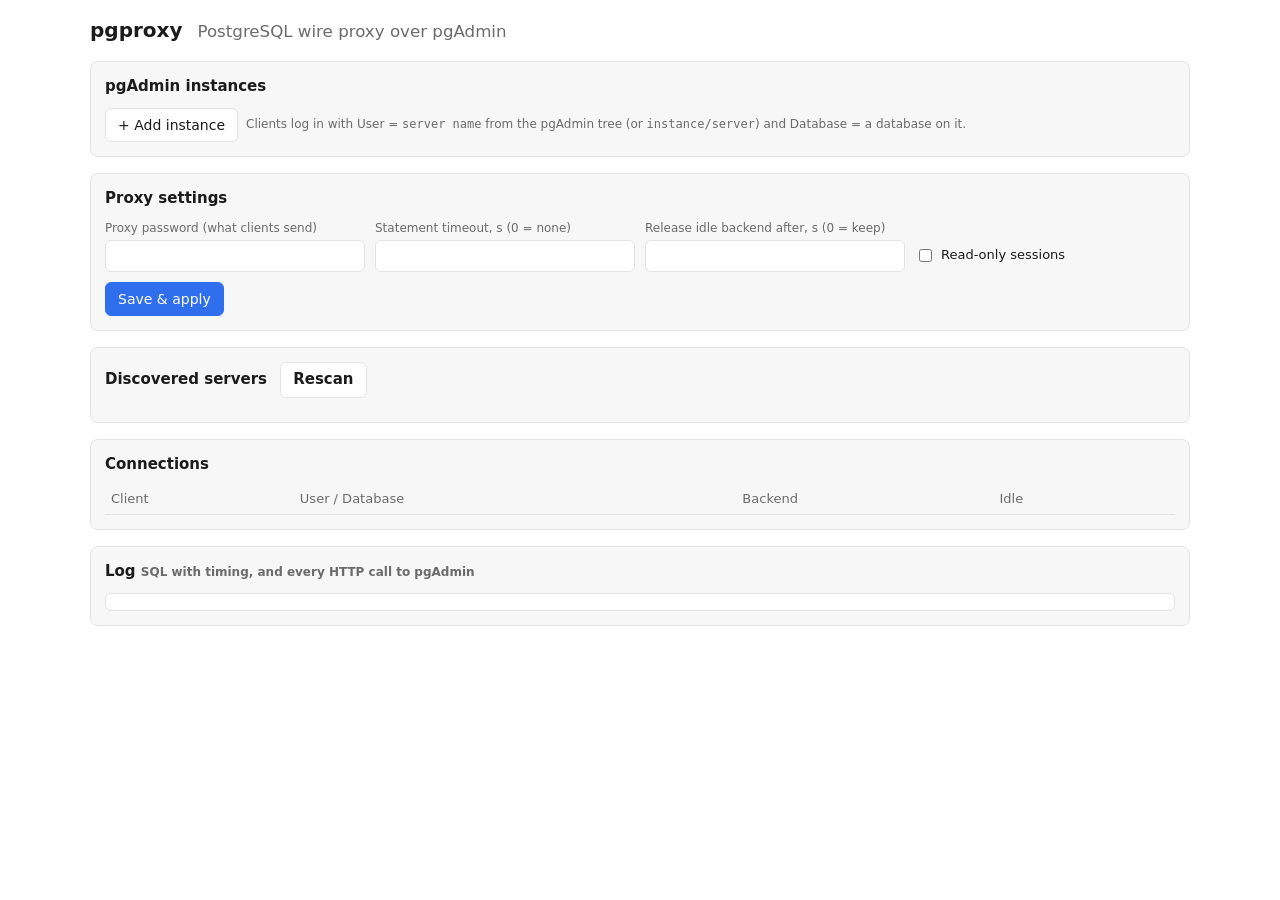
==== pgadmin_bridge/web/static/index.html @ b7cd014d "Restructure into the pgadmin_bridge package Split the flat modules by responsibility so no file does" ====
<!doctype html>
<html lang="en">
<head>
<meta charset="utf-8">
<meta name="viewport" content="width=device-width, initial-scale=1">
<title>pgadmin-bridge</title>
<style>
  :root { --bg: #fff; --fg: #1b1b1b; --muted: #6b6b6b; --line: #e3e3e3; --card: #f7f7f7; --accent: #2f6fed; --bad: #c62828; --ok: #2e7d32; }
  @media (prefers-color-scheme: dark) {
    :root { --bg: #151618; --fg: #e8e8e8; --muted: #9a9a9a; --line: #2c2d30; --card: #1d1e21; --accent: #6b9cff; --bad: #ef6b6b; --ok: #6fcf7a; }
  }
  * { box-sizing: border-box; }
  body { margin: 0; padding: 16px; background: var(--bg); color: var(--fg); font: 14px/1.45 system-ui, -apple-system, sans-serif; }
  main { max-width: 1100px; margin: 0 auto; display: grid; gap: 16px; }
  h1 { font-size: 20px; margin: 0; }
  h1 small { color: var(--muted); font-weight: normal; margin-left: 8px; }
  h2 { font-size: 15px; margin: 0 0 10px; }
  section { background: var(--card); border: 1px solid var(--line); border-radius: 8px; padding: 14px; }
  label { display: grid; gap: 3px; font-size: 12px; color: var(--muted); }
  input[type=text], input[type=password], input[type=number], input[type=url] { width: 100%; padding: 6px 8px; border: 1px solid var(--line); border-radius: 6px; background: var(--bg); color: var(--fg); font: inherit; }
  .row { display: grid; grid-template-columns: repeat(auto-fit, minmax(150px, 1fr)); gap: 10px; align-items: end; }
  .check { flex-direction: row; display: flex; align-items: center; gap: 6px; font-size: 13px; color: var(--fg); padding-bottom: 7px; }
  button { padding: 6px 12px; border: 1px solid var(--line); border-radius: 6px; background: var(--bg); color: var(--fg); font: inherit; cursor: pointer; }
  button.primary { background: var(--accent); border-color: var(--accent); color: #fff; }
  button.danger { color: var(--bad); }
  .inst { border: 1px solid var(--line); border-radius: 6px; padding: 10px; margin-bottom: 10px; background: var(--bg); }
  .inst .row { margin-bottom: 8px; }
  .actions { display: flex; gap: 8px; flex-wrap: wrap; align-items: center; }
  .msg { font-size: 13px; min-height: 1.4em; }
  .msg.bad { color: var(--bad); } .msg.ok { color: var(--ok); }
  table { width: 100%; border-collapse: collapse; font-size: 13px; }
  th, td { text-align: left; padding: 5px 6px; border-bottom: 1px solid var(--line); vertical-align: top; }
  th { color: var(--muted); font-weight: normal; }
  code, pre { font: 12px/1.4 ui-monospace, SFMono-Regular, Menlo, monospace; }
  pre { margin: 0; max-height: 360px; overflow: auto; white-space: pre-wrap; word-break: break-all; background: var(--bg); border: 1px solid var(--line); border-radius: 6px; padding: 8px; }
  .hint { color: var(--muted); font-size: 12px; }
  .pill { display: inline-block; padding: 1px 7px; border-radius: 10px; font-size: 12px; background: var(--line); }
  .pill.on { background: var(--ok); color: #fff; }
  .pill.tx { background: var(--accent); color: #fff; }
</style>
</head>
<body>
<main>
  <h1>pgproxy <small>PostgreSQL wire proxy over pgAdmin</small></h1>

  <section>
    <h2>pgAdmin instances</h2>
    <div id="instances"></div>
    <div class="actions">
      <button onclick="addInstance()">+ Add instance</button>
      <span class="hint">Clients log in with User = <code>server name</code> from the pgAdmin tree (or <code>instance/server</code>) and Database = a database on it.</span>
    </div>
  </section>

  <section>
    <h2>Proxy settings</h2>
    <div class="row">
      <label>Proxy password (what clients send)<input type="password" id="password" autocomplete="new-password"></label>
      <label>Statement timeout, s (0 = none)<input type="number" id="timeout" min="0"></label>
      <label>Release idle backend after, s (0 = keep)<input type="number" id="idle" min="0"></label>
      <label class="check"><input type="checkbox" id="read_only"> Read-only sessions</label>
    </div>
    <div class="actions" style="margin-top:10px">
      <button class="primary" onclick="save()">Save &amp; apply</button>
      <span id="msg" class="msg"></span>
    </div>
  </section>

  <section>
    <h2>Discovered servers <button onclick="rescan()" style="margin-left:8px">Rescan</button></h2>
    <div id="servers" class="hint"></div>
  </section>

  <section>
    <h2>Connections</h2>
    <table><thead><tr><th>Client</th><th>User / Database</th><th>Backend</th><th>Idle</th><th></th></tr></thead><tbody id="conns"></tbody></table>
  </section>

  <section>
    <h2>Log <span class="hint">SQL with timing, and every HTTP call to pgAdmin</span></h2>
    <pre id="log"></pre>
  </section>
</main>

<script>
let state = null;

async function api(path, body) {
  const r = await fetch(path, body ? {method: "POST", headers: {"Content-Type": "application/json"}, body: JSON.stringify(body)} : {});
  const data = await r.json();
  if (data.error) throw new Error(data.error);
  return data;
}

function h(s) { return String(s ?? "").replace(/[&<>"]/g, c => ({"&": "&amp;", "<": "&lt;", ">": "&gt;", '"': "&quot;"}[c])); }

function renderInstances(list) {
  document.getElementById("instances").innerHTML = list.map((i, n) => `
    <div class="inst" data-n="${n}">
      <div class="row">
        <label>Name<input type="text" name="name" value="${h(i.name)}" placeholder="prod"></label>
        <label>pgAdmin URL<input type="url" name="url" value="${h(i.url)}" placeholder="https://pgadmin.example.com"></label>
        <label>Email<input type="text" name="email" value="${h(i.email)}" autocomplete="off"></label>
        <label>Password<input type="password" name="password" value="${h(i.password)}" autocomplete="new-password"></label>
        <label class="check"><input type="checkbox" name="verify_tls" ${i.verify_tls ? "checked" : ""}> Verify TLS</label>
      </div>
      <div class="actions">
        <button onclick="testInstance(${n})">Test login</button>
        <button class="danger" onclick="removeInstance(${n})">Remove</button>
        <span class="msg" id="imsg${n}"></span>
      </div>
    </div>`).join("") || '<p class="hint">No instances yet. Add the pgAdmin you use and the account you log in with.</p>';
}

function readInstances() {
  return [...document.querySelectorAll(".inst")].map(el => ({
    name: el.querySelector("[name=name]").value.trim(),
    url: el.querySelector("[name=url]").value.trim(),
    email: el.querySelector("[name=email]").value.trim(),
    password: el.querySelector("[name=password]").value,
    verify_tls: el.querySelector("[name=verify_tls]").checked,
  }));
}

function readConfig() {
  return {
    instances: readInstances(),
    password: document.getElementById("password").value,
    timeout: +document.getElementById("timeout").value || 0,
    idle: +document.getElementById("idle").value || 0,
    read_only: document.getElementById("read_only").checked,
  };
}

function addInstance() { renderInstances([...readInstances(), {name: "", url: "", email: "", password: "", verify_tls: true}]); }
function removeInstance(n) { renderInstances(readInstances().filter((_, i) => i !== n)); }

async function testInstance(n) {
  const el = document.getElementById("imsg" + n);
  say(el, "testing…");
  try {
    const r = await api("/api/test", readInstances()[n]);
    say(el, "ok, servers: " + (r.servers.join(", ") || "(none in the tree)"), "ok");
  } catch (e) { say(el, e.message, "bad"); }
}

async function save() {
  const el = document.getElementById("msg");
  say(el, "saving…");
  try {
    apply(await api("/api/config", readConfig()));
    say(el, "saved and applied", "ok");
  } catch (e) { say(el, e.message, "bad"); }
}

async function rescan() { try { apply(await api("/api/rescan", {})); } catch (e) { say(document.getElementById("msg"), e.message, "bad"); } }

async function kill(key) { try { apply(await api("/api/kill", {key})); } catch (e) { say(document.getElementById("msg"), e.message, "bad"); } }

function say(el, text, cls) { el.textContent = text; el.className = "msg " + (cls || ""); }

function apply(s, full = true) {
  state = s;
  if (full) {
    renderInstances(s.config.instances);
    document.getElementById("password").value = s.config.password;
    document.getElementById("timeout").value = s.config.timeout;
    document.getElementById("idle").value = s.config.idle;
    document.getElementById("read_only").checked = s.config.read_only;
  }
  document.getElementById("servers").innerHTML = s.servers.length
    ? s.servers.map(x => `<code>${h(x.instance + "/" + x.server)}</code>`).join(" · ")
    : "nothing discovered yet: add an instance, save, then rescan";
  document.getElementById("conns").innerHTML = s.connections.map(c => `
    <tr><td>${h(c.client)}</td><td><code>${h(c.target)}</code></td>
      <td>${c.backend ? `<span class="pill on">open</span>` : `<span class="pill">released</span>`} ${c.in_tx ? `<span class="pill tx">in transaction</span>` : ""}</td>
      <td>${c.idle_s}s</td><td><button class="danger" onclick="kill('${h(c.key)}')">Disconnect</button></td></tr>`).join("")
    || `<tr><td colspan="5" class="hint">no clients connected</td></tr>`;
}

async function refresh() {
  try {
    apply(await api("/api/state"), false);
    const pre = document.getElementById("log"), stick = pre.scrollHeight - pre.scrollTop - pre.clientHeight < 40;
    pre.textContent = (await api("/api/log")).lines.join("\n");
    if (stick) pre.scrollTop = pre.scrollHeight;
  } catch (e) { /* proxy restarting */ }
}

api("/api/state").then(s => { apply(s); refresh(); setInterval(refresh, 3000); });
</script>
</body>
</html>
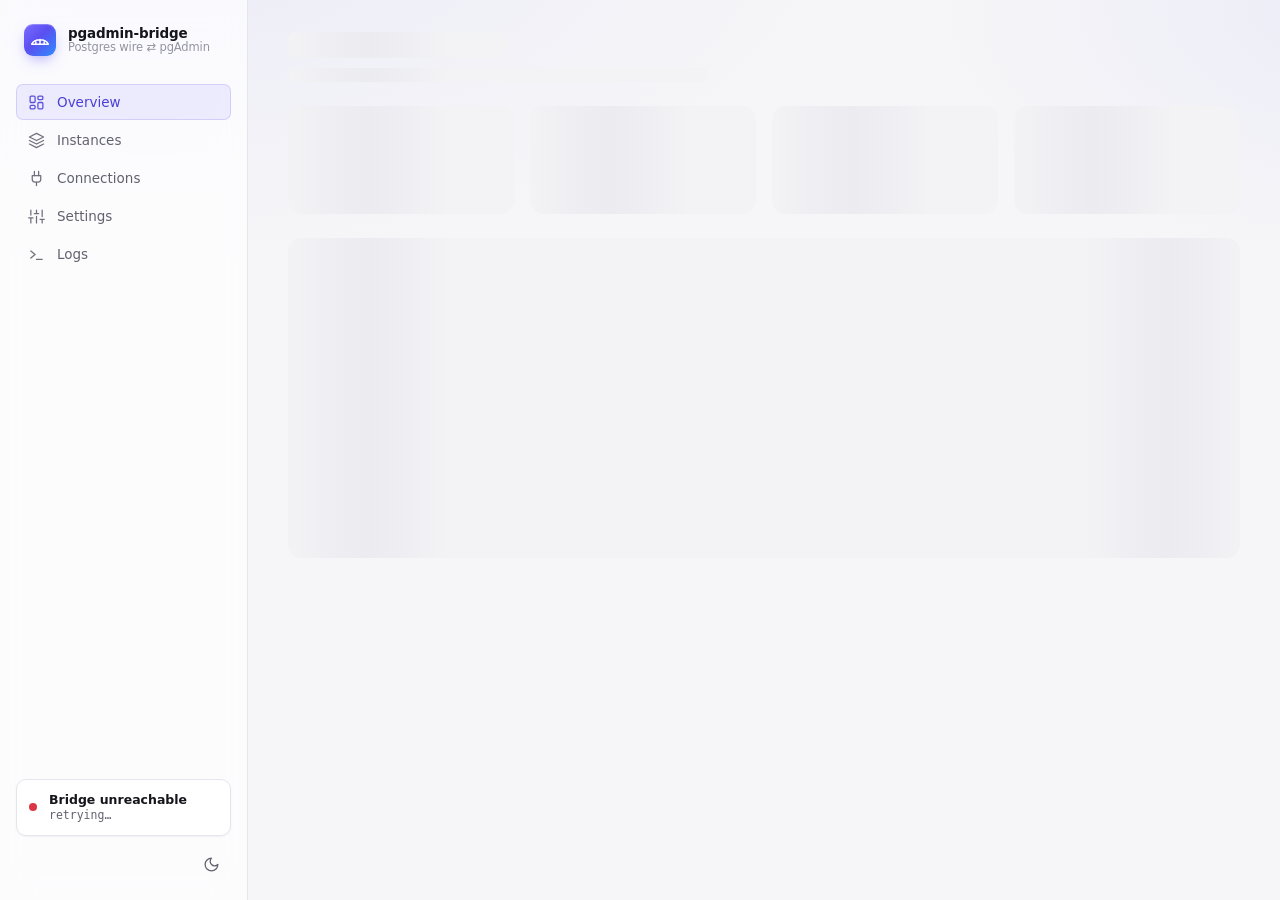
==== commit a0b5b173: "Redesign the web UI Replace the single-page form with an app shell: sidebar navigation with live cou" ====
--- a/pgadmin_bridge/web/static/index.html
+++ b/pgadmin_bridge/web/static/index.html
@@ -3,191 +3,40 @@
 <head>
 <meta charset="utf-8">
 <meta name="viewport" content="width=device-width, initial-scale=1">
+<meta name="color-scheme" content="light dark">
 <title>pgadmin-bridge</title>
-<style>
-  :root { --bg: #fff; --fg: #1b1b1b; --muted: #6b6b6b; --line: #e3e3e3; --card: #f7f7f7; --accent: #2f6fed; --bad: #c62828; --ok: #2e7d32; }
-  @media (prefers-color-scheme: dark) {
-    :root { --bg: #151618; --fg: #e8e8e8; --muted: #9a9a9a; --line: #2c2d30; --card: #1d1e21; --accent: #6b9cff; --bad: #ef6b6b; --ok: #6fcf7a; }
-  }
-  * { box-sizing: border-box; }
-  body { margin: 0; padding: 16px; background: var(--bg); color: var(--fg); font: 14px/1.45 system-ui, -apple-system, sans-serif; }
-  main { max-width: 1100px; margin: 0 auto; display: grid; gap: 16px; }
-  h1 { font-size: 20px; margin: 0; }
-  h1 small { color: var(--muted); font-weight: normal; margin-left: 8px; }
-  h2 { font-size: 15px; margin: 0 0 10px; }
-  section { background: var(--card); border: 1px solid var(--line); border-radius: 8px; padding: 14px; }
-  label { display: grid; gap: 3px; font-size: 12px; color: var(--muted); }
-  input[type=text], input[type=password], input[type=number], input[type=url] { width: 100%; padding: 6px 8px; border: 1px solid var(--line); border-radius: 6px; background: var(--bg); color: var(--fg); font: inherit; }
-  .row { display: grid; grid-template-columns: repeat(auto-fit, minmax(150px, 1fr)); gap: 10px; align-items: end; }
-  .check { flex-direction: row; display: flex; align-items: center; gap: 6px; font-size: 13px; color: var(--fg); padding-bottom: 7px; }
-  button { padding: 6px 12px; border: 1px solid var(--line); border-radius: 6px; background: var(--bg); color: var(--fg); font: inherit; cursor: pointer; }
-  button.primary { background: var(--accent); border-color: var(--accent); color: #fff; }
-  button.danger { color: var(--bad); }
-  .inst { border: 1px solid var(--line); border-radius: 6px; padding: 10px; margin-bottom: 10px; background: var(--bg); }
-  .inst .row { margin-bottom: 8px; }
-  .actions { display: flex; gap: 8px; flex-wrap: wrap; align-items: center; }
-  .msg { font-size: 13px; min-height: 1.4em; }
-  .msg.bad { color: var(--bad); } .msg.ok { color: var(--ok); }
-  table { width: 100%; border-collapse: collapse; font-size: 13px; }
-  th, td { text-align: left; padding: 5px 6px; border-bottom: 1px solid var(--line); vertical-align: top; }
-  th { color: var(--muted); font-weight: normal; }
-  code, pre { font: 12px/1.4 ui-monospace, SFMono-Regular, Menlo, monospace; }
-  pre { margin: 0; max-height: 360px; overflow: auto; white-space: pre-wrap; word-break: break-all; background: var(--bg); border: 1px solid var(--line); border-radius: 6px; padding: 8px; }
-  .hint { color: var(--muted); font-size: 12px; }
-  .pill { display: inline-block; padding: 1px 7px; border-radius: 10px; font-size: 12px; background: var(--line); }
-  .pill.on { background: var(--ok); color: #fff; }
-  .pill.tx { background: var(--accent); color: #fff; }
-</style>
+<link rel="icon" href="favicon.svg" type="image/svg+xml">
+<link rel="stylesheet" href="css/tokens.css">
+<link rel="stylesheet" href="css/base.css">
+<link rel="stylesheet" href="css/components/controls.css">
+<link rel="stylesheet" href="css/components/surfaces.css">
+<link rel="stylesheet" href="css/components/overlays.css">
+<link rel="stylesheet" href="css/views.css">
+<script>
+  try { const t = localStorage.getItem("theme"); if (t) document.documentElement.dataset.theme = t; } catch {}
+</script>
+<script type="module" src="js/main.js"></script>
 </head>
 <body>
-<main>
-  <h1>pgproxy <small>PostgreSQL wire proxy over pgAdmin</small></h1>
-
-  <section>
-    <h2>pgAdmin instances</h2>
-    <div id="instances"></div>
-    <div class="actions">
-      <button onclick="addInstance()">+ Add instance</button>
-      <span class="hint">Clients log in with User = <code>server name</code> from the pgAdmin tree (or <code>instance/server</code>) and Database = a database on it.</span>
+<div class="app">
+  <aside class="sidebar">
+    <a class="brand" href="#/overview" aria-label="pgadmin-bridge home">
+      <span class="brand-mark" id="brand-mark"></span>
+      <span class="brand-name">pgadmin-bridge<small>Postgres wire ⇄ pgAdmin</small></span>
+    </a>
+    <nav class="nav" id="nav" aria-label="Main"></nav>
+    <div class="sidebar-foot">
+      <div class="listener" id="listener"></div>
+      <div class="sidebar-row">
+        <span class="version" id="version"></span>
+        <button class="icon-btn" id="theme" type="button" aria-label="Toggle color theme"></button>
+      </div>
     </div>
-  </section>
-
-  <section>
-    <h2>Proxy settings</h2>
-    <div class="row">
-      <label>Proxy password (what clients send)<input type="password" id="password" autocomplete="new-password"></label>
-      <label>Statement timeout, s (0 = none)<input type="number" id="timeout" min="0"></label>
-      <label>Release idle backend after, s (0 = keep)<input type="number" id="idle" min="0"></label>
-      <label class="check"><input type="checkbox" id="read_only"> Read-only sessions</label>
-    </div>
-    <div class="actions" style="margin-top:10px">
-      <button class="primary" onclick="save()">Save &amp; apply</button>
-      <span id="msg" class="msg"></span>
-    </div>
-  </section>
-
-  <section>
-    <h2>Discovered servers <button onclick="rescan()" style="margin-left:8px">Rescan</button></h2>
-    <div id="servers" class="hint"></div>
-  </section>
-
-  <section>
-    <h2>Connections</h2>
-    <table><thead><tr><th>Client</th><th>User / Database</th><th>Backend</th><th>Idle</th><th></th></tr></thead><tbody id="conns"></tbody></table>
-  </section>
-
-  <section>
-    <h2>Log <span class="hint">SQL with timing, and every HTTP call to pgAdmin</span></h2>
-    <pre id="log"></pre>
-  </section>
-</main>
-
-<script>
-let state = null;
-
-async function api(path, body) {
-  const r = await fetch(path, body ? {method: "POST", headers: {"Content-Type": "application/json"}, body: JSON.stringify(body)} : {});
-  const data = await r.json();
-  if (data.error) throw new Error(data.error);
-  return data;
-}
-
-function h(s) { return String(s ?? "").replace(/[&<>"]/g, c => ({"&": "&amp;", "<": "&lt;", ">": "&gt;", '"': "&quot;"}[c])); }
-
-function renderInstances(list) {
-  document.getElementById("instances").innerHTML = list.map((i, n) => `
-    <div class="inst" data-n="${n}">
-      <div class="row">
-        <label>Name<input type="text" name="name" value="${h(i.name)}" placeholder="prod"></label>
-        <label>pgAdmin URL<input type="url" name="url" value="${h(i.url)}" placeholder="https://pgadmin.example.com"></label>
-        <label>Email<input type="text" name="email" value="${h(i.email)}" autocomplete="off"></label>
-        <label>Password<input type="password" name="password" value="${h(i.password)}" autocomplete="new-password"></label>
-        <label class="check"><input type="checkbox" name="verify_tls" ${i.verify_tls ? "checked" : ""}> Verify TLS</label>
-      </div>
-      <div class="actions">
-        <button onclick="testInstance(${n})">Test login</button>
-        <button class="danger" onclick="removeInstance(${n})">Remove</button>
-        <span class="msg" id="imsg${n}"></span>
-      </div>
-    </div>`).join("") || '<p class="hint">No instances yet. Add the pgAdmin you use and the account you log in with.</p>';
-}
-
-function readInstances() {
-  return [...document.querySelectorAll(".inst")].map(el => ({
-    name: el.querySelector("[name=name]").value.trim(),
-    url: el.querySelector("[name=url]").value.trim(),
-    email: el.querySelector("[name=email]").value.trim(),
-    password: el.querySelector("[name=password]").value,
-    verify_tls: el.querySelector("[name=verify_tls]").checked,
-  }));
-}
-
-function readConfig() {
-  return {
-    instances: readInstances(),
-    password: document.getElementById("password").value,
-    timeout: +document.getElementById("timeout").value || 0,
-    idle: +document.getElementById("idle").value || 0,
-    read_only: document.getElementById("read_only").checked,
-  };
-}
-
-function addInstance() { renderInstances([...readInstances(), {name: "", url: "", email: "", password: "", verify_tls: true}]); }
-function removeInstance(n) { renderInstances(readInstances().filter((_, i) => i !== n)); }
-
-async function testInstance(n) {
-  const el = document.getElementById("imsg" + n);
-  say(el, "testing…");
-  try {
-    const r = await api("/api/test", readInstances()[n]);
-    say(el, "ok, servers: " + (r.servers.join(", ") || "(none in the tree)"), "ok");
-  } catch (e) { say(el, e.message, "bad"); }
-}
-
-async function save() {
-  const el = document.getElementById("msg");
-  say(el, "saving…");
-  try {
-    apply(await api("/api/config", readConfig()));
-    say(el, "saved and applied", "ok");
-  } catch (e) { say(el, e.message, "bad"); }
-}
-
-async function rescan() { try { apply(await api("/api/rescan", {})); } catch (e) { say(document.getElementById("msg"), e.message, "bad"); } }
-
-async function kill(key) { try { apply(await api("/api/kill", {key})); } catch (e) { say(document.getElementById("msg"), e.message, "bad"); } }
-
-function say(el, text, cls) { el.textContent = text; el.className = "msg " + (cls || ""); }
-
-function apply(s, full = true) {
-  state = s;
-  if (full) {
-    renderInstances(s.config.instances);
-    document.getElementById("password").value = s.config.password;
-    document.getElementById("timeout").value = s.config.timeout;
-    document.getElementById("idle").value = s.config.idle;
-    document.getElementById("read_only").checked = s.config.read_only;
-  }
-  document.getElementById("servers").innerHTML = s.servers.length
-    ? s.servers.map(x => `<code>${h(x.instance + "/" + x.server)}</code>`).join(" · ")
-    : "nothing discovered yet: add an instance, save, then rescan";
-  document.getElementById("conns").innerHTML = s.connections.map(c => `
-    <tr><td>${h(c.client)}</td><td><code>${h(c.target)}</code></td>
-      <td>${c.backend ? `<span class="pill on">open</span>` : `<span class="pill">released</span>`} ${c.in_tx ? `<span class="pill tx">in transaction</span>` : ""}</td>
-      <td>${c.idle_s}s</td><td><button class="danger" onclick="kill('${h(c.key)}')">Disconnect</button></td></tr>`).join("")
-    || `<tr><td colspan="5" class="hint">no clients connected</td></tr>`;
-}
-
-async function refresh() {
-  try {
-    apply(await api("/api/state"), false);
-    const pre = document.getElementById("log"), stick = pre.scrollHeight - pre.scrollTop - pre.clientHeight < 40;
-    pre.textContent = (await api("/api/log")).lines.join("\n");
-    if (stick) pre.scrollTop = pre.scrollHeight;
-  } catch (e) { /* proxy restarting */ }
-}
-
-api("/api/state").then(s => { apply(s); refresh(); setInterval(refresh, 3000); });
-</script>
+  </aside>
+  <main class="main" id="main">
+    <div class="view" id="view"></div>
+  </main>
+</div>
+<div class="toasts" id="toasts" role="status" aria-live="polite"></div>
 </body>
 </html>
--- a/pgadmin_bridge/web/static/css/tokens.css
+++ b/pgadmin_bridge/web/static/css/tokens.css
@@ -0,0 +1,150 @@
+/* Design tokens: one palette per theme, shared spacing, radii, type and motion. */
+:root {
+  --font: "Inter", "InterVariable", ui-sans-serif, system-ui, -apple-system, "Segoe UI", Roboto, sans-serif;
+  --mono: "JetBrains Mono", "SF Mono", ui-monospace, SFMono-Regular, Menlo, Consolas, monospace;
+
+  --text-xs: 11.5px;
+  --text-sm: 12.5px;
+  --text-md: 13.5px;
+  --text-lg: 15px;
+  --text-xl: 22px;
+  --text-2xl: 30px;
+
+  --space-1: 4px;
+  --space-2: 8px;
+  --space-3: 12px;
+  --space-4: 16px;
+  --space-5: 20px;
+  --space-6: 24px;
+  --space-8: 32px;
+  --space-10: 40px;
+
+  --radius-xs: 5px;
+  --radius-sm: 7px;
+  --radius: 10px;
+  --radius-lg: 14px;
+  --radius-full: 999px;
+
+  --ease: cubic-bezier(.2, .8, .2, 1);
+  --ease-in: cubic-bezier(.4, 0, 1, 1);
+  --spring: cubic-bezier(.34, 1.4, .64, 1);
+  --fast: 120ms;
+  --normal: 220ms;
+  --slow: 380ms;
+
+  --sidebar: 248px;
+  --content: 1120px;
+
+  color-scheme: light;
+  --bg: #f6f6f8;
+  --bg-glow: rgba(99, 91, 255, .07);
+  --surface: #ffffff;
+  --surface-2: #f3f3f6;
+  --surface-3: #ebebf0;
+  --overlay: rgba(15, 15, 25, .28);
+  --border: #e5e5eb;
+  --border-strong: #d2d2db;
+  --text: #15151c;
+  --text-muted: #62626f;
+  --text-faint: #9393a1;
+  --accent: #5b4ff0;
+  --accent-hover: #4c40e0;
+  --accent-text: #4a3fd6;
+  --accent-soft: rgba(91, 79, 240, .09);
+  --accent-ring: rgba(91, 79, 240, .28);
+  --on-accent: #ffffff;
+  --green: #12a150;
+  --green-soft: rgba(18, 161, 80, .1);
+  --amber: #c27803;
+  --amber-soft: rgba(217, 140, 6, .12);
+  --red: #dc3545;
+  --red-soft: rgba(220, 53, 69, .09);
+  --blue: #0b78e3;
+  --blue-soft: rgba(11, 120, 227, .1);
+  --shadow-sm: 0 1px 2px rgba(16, 16, 30, .05);
+  --shadow: 0 1px 2px rgba(16, 16, 30, .04), 0 4px 16px -4px rgba(16, 16, 30, .08);
+  --shadow-lg: 0 12px 48px -12px rgba(16, 16, 30, .25), 0 2px 6px rgba(16, 16, 30, .06);
+  --code-keyword: #7c3aed;
+  --code-string: #0f7b4b;
+  --code-number: #b45309;
+}
+
+@media (prefers-color-scheme: dark) {
+  :root:not([data-theme="light"]) {
+    color-scheme: dark;
+    --bg: #09090c;
+    --bg-glow: rgba(120, 110, 255, .10);
+    --surface: #111116;
+    --surface-2: #17171e;
+    --surface-3: #1f1f28;
+    --overlay: rgba(0, 0, 0, .55);
+    --border: #22222b;
+    --border-strong: #31313d;
+    --text: #ececf1;
+    --text-muted: #9d9dad;
+    --text-faint: #686878;
+    --accent: #7a70ff;
+    --accent-hover: #8d84ff;
+    --accent-text: #a49dff;
+    --accent-soft: rgba(122, 112, 255, .13);
+    --accent-ring: rgba(122, 112, 255, .38);
+    --on-accent: #ffffff;
+    --green: #3dd68c;
+    --green-soft: rgba(61, 214, 140, .12);
+    --amber: #f5b33d;
+    --amber-soft: rgba(245, 179, 61, .13);
+    --red: #ff6b74;
+    --red-soft: rgba(255, 107, 116, .12);
+    --blue: #52a8ff;
+    --blue-soft: rgba(82, 168, 255, .13);
+    --shadow-sm: 0 1px 2px rgba(0, 0, 0, .4);
+    --shadow: 0 1px 2px rgba(0, 0, 0, .35), 0 8px 24px -8px rgba(0, 0, 0, .5);
+    --shadow-lg: 0 24px 64px -16px rgba(0, 0, 0, .7), 0 0 0 1px rgba(255, 255, 255, .04);
+    --code-keyword: #b79cff;
+    --code-string: #6ee7a8;
+    --code-number: #fbbf6a;
+  }
+}
+
+:root[data-theme="dark"] {
+  color-scheme: dark;
+  --bg: #09090c;
+  --bg-glow: rgba(120, 110, 255, .10);
+  --surface: #111116;
+  --surface-2: #17171e;
+  --surface-3: #1f1f28;
+  --overlay: rgba(0, 0, 0, .55);
+  --border: #22222b;
+  --border-strong: #31313d;
+  --text: #ececf1;
+  --text-muted: #9d9dad;
+  --text-faint: #686878;
+  --accent: #7a70ff;
+  --accent-hover: #8d84ff;
+  --accent-text: #a49dff;
+  --accent-soft: rgba(122, 112, 255, .13);
+  --accent-ring: rgba(122, 112, 255, .38);
+  --on-accent: #ffffff;
+  --green: #3dd68c;
+  --green-soft: rgba(61, 214, 140, .12);
+  --amber: #f5b33d;
+  --amber-soft: rgba(245, 179, 61, .13);
+  --red: #ff6b74;
+  --red-soft: rgba(255, 107, 116, .12);
+  --blue: #52a8ff;
+  --blue-soft: rgba(82, 168, 255, .13);
+  --shadow-sm: 0 1px 2px rgba(0, 0, 0, .4);
+  --shadow: 0 1px 2px rgba(0, 0, 0, .35), 0 8px 24px -8px rgba(0, 0, 0, .5);
+  --shadow-lg: 0 24px 64px -16px rgba(0, 0, 0, .7), 0 0 0 1px rgba(255, 255, 255, .04);
+  --code-keyword: #b79cff;
+  --code-string: #6ee7a8;
+  --code-number: #fbbf6a;
+}
+
+@media (prefers-reduced-motion: reduce) {
+  :root {
+    --fast: 0ms;
+    --normal: 0ms;
+    --slow: 0ms;
+  }
+}
--- a/pgadmin_bridge/web/static/css/base.css
+++ b/pgadmin_bridge/web/static/css/base.css
@@ -0,0 +1,200 @@
+/* Reset, typography and the app shell: sidebar + main column, collapsing to a top bar on narrow screens. */
+*, *::before, *::after { box-sizing: border-box; }
+
+html { -webkit-text-size-adjust: 100%; }
+
+body {
+  margin: 0;
+  min-height: 100vh;
+  background:
+    radial-gradient(1200px 600px at 12% -10%, var(--bg-glow), transparent 60%),
+    radial-gradient(900px 500px at 110% 0%, var(--bg-glow), transparent 55%),
+    var(--bg);
+  background-attachment: fixed;
+  color: var(--text);
+  font: 400 var(--text-md)/1.5 var(--font);
+  font-feature-settings: "cv11", "ss01", "ss03";
+  -webkit-font-smoothing: antialiased;
+  -moz-osx-font-smoothing: grayscale;
+}
+
+h1, h2, h3, h4, p { margin: 0; }
+h1 { font-size: var(--text-xl); font-weight: 650; letter-spacing: -.02em; line-height: 1.25; }
+h2 { font-size: var(--text-lg); font-weight: 600; letter-spacing: -.01em; }
+h3 { font-size: var(--text-md); font-weight: 600; }
+a { color: var(--accent-text); text-decoration: none; }
+a:hover { text-decoration: underline; text-underline-offset: 3px; }
+code, kbd, pre { font-family: var(--mono); font-size: .92em; }
+button, input, select, textarea { font: inherit; color: inherit; }
+::selection { background: var(--accent-ring); }
+:focus-visible { outline: 2px solid var(--accent); outline-offset: 2px; border-radius: var(--radius-xs); }
+[hidden] { display: none !important; }
+
+.muted { color: var(--text-muted); }
+.faint { color: var(--text-faint); }
+.mono { font-family: var(--mono); }
+.nowrap { white-space: nowrap; }
+.sr-only { position: absolute; width: 1px; height: 1px; overflow: hidden; clip: rect(0 0 0 0); white-space: nowrap; }
+
+/* ---------- shell ---------- */
+.app {
+  display: grid;
+  grid-template-columns: var(--sidebar) minmax(0, 1fr);
+  min-height: 100vh;
+}
+
+.sidebar {
+  position: sticky;
+  top: 0;
+  height: 100vh;
+  display: flex;
+  flex-direction: column;
+  gap: var(--space-6);
+  padding: var(--space-5) var(--space-4);
+  border-right: 1px solid var(--border);
+  background: color-mix(in srgb, var(--surface) 70%, transparent);
+  backdrop-filter: blur(16px) saturate(1.4);
+}
+
+.brand {
+  display: flex;
+  align-items: center;
+  gap: var(--space-3);
+  padding: var(--space-1) var(--space-2);
+  color: var(--text);
+  font-weight: 600;
+  letter-spacing: -.01em;
+}
+.brand:hover { text-decoration: none; }
+.brand-mark {
+  display: grid;
+  place-items: center;
+  width: 32px;
+  height: 32px;
+  border-radius: 9px;
+  color: #fff;
+  background: linear-gradient(135deg, #7c6cff 0%, #5b4ff0 45%, #2f8cff 100%);
+  box-shadow: 0 6px 16px -6px rgba(91, 79, 240, .7), inset 0 1px 0 rgba(255, 255, 255, .25);
+}
+.brand-name { display: flex; flex-direction: column; line-height: 1.15; }
+.brand-name small { font-size: var(--text-xs); color: var(--text-faint); font-weight: 450; }
+
+.nav { position: relative; display: grid; gap: 2px; }
+.nav-indicator {
+  position: absolute;
+  left: 0;
+  right: 0;
+  top: 0;
+  height: 36px;
+  border-radius: var(--radius-sm);
+  background: var(--accent-soft);
+  box-shadow: inset 0 0 0 1px color-mix(in srgb, var(--accent) 18%, transparent);
+  transition: transform var(--slow) var(--spring), opacity var(--normal) var(--ease);
+  pointer-events: none;
+}
+.nav-link {
+  position: relative;
+  display: flex;
+  align-items: center;
+  gap: var(--space-3);
+  height: 36px;
+  padding: 0 var(--space-3);
+  border-radius: var(--radius-sm);
+  color: var(--text-muted);
+  font-weight: 500;
+  transition: color var(--fast) var(--ease), background var(--fast) var(--ease);
+}
+.nav-link:hover { color: var(--text); background: var(--surface-2); text-decoration: none; }
+.nav-link[aria-current="page"] { color: var(--accent-text); background: transparent; }
+.nav-link svg { flex: none; opacity: .9; }
+.nav-link .count {
+  margin-left: auto;
+  min-width: 20px;
+  padding: 0 6px;
+  border-radius: var(--radius-full);
+  background: var(--surface-3);
+  color: var(--text-muted);
+  font-size: var(--text-xs);
+  font-weight: 600;
+  line-height: 18px;
+  text-align: center;
+  font-variant-numeric: tabular-nums;
+  transition: background var(--normal), color var(--normal);
+}
+.nav-link .count:empty { display: none; }
+.nav-link .count.live { background: var(--green-soft); color: var(--green); }
+.nav-section { margin: var(--space-4) var(--space-3) var(--space-1); font-size: var(--text-xs); color: var(--text-faint); font-weight: 600; letter-spacing: .06em; text-transform: uppercase; }
+
+.sidebar-foot { margin-top: auto; display: grid; gap: var(--space-3); }
+
+.listener {
+  display: flex;
+  align-items: center;
+  gap: var(--space-3);
+  padding: var(--space-3);
+  border: 1px solid var(--border);
+  border-radius: var(--radius);
+  background: var(--surface);
+  box-shadow: var(--shadow-sm);
+}
+.listener-text { display: grid; min-width: 0; line-height: 1.3; }
+.listener-text strong { font-size: var(--text-sm); font-weight: 600; }
+.listener-text code { color: var(--text-muted); font-size: var(--text-xs); overflow: hidden; text-overflow: ellipsis; white-space: nowrap; }
+
+.sidebar-row { display: flex; align-items: center; justify-content: space-between; padding: 0 var(--space-1); }
+.version { font-size: var(--text-xs); color: var(--text-faint); font-family: var(--mono); }
+
+.main { min-width: 0; padding: var(--space-8) var(--space-10) 120px; }
+.view { max-width: var(--content); margin: 0 auto; }
+
+/* ---------- page header ---------- */
+.page-head {
+  display: flex;
+  align-items: flex-end;
+  justify-content: space-between;
+  gap: var(--space-4);
+  flex-wrap: wrap;
+  margin-bottom: var(--space-6);
+}
+.page-head p { margin-top: var(--space-1); color: var(--text-muted); max-width: 64ch; }
+.page-actions { display: flex; gap: var(--space-2); flex-wrap: wrap; }
+
+/* ---------- view transitions ---------- */
+.view-enter > * { animation: rise var(--slow) var(--ease) both; }
+.view-enter > *:nth-child(2) { animation-delay: 40ms; }
+.view-enter > *:nth-child(3) { animation-delay: 80ms; }
+.view-enter > *:nth-child(4) { animation-delay: 120ms; }
+
+@keyframes rise { from { opacity: 0; transform: translateY(8px); } to { opacity: 1; transform: none; } }
+@keyframes fade { from { opacity: 0; } to { opacity: 1; } }
+@keyframes pop { from { opacity: 0; transform: scale(.96); } to { opacity: 1; transform: none; } }
+@keyframes spin { to { transform: rotate(360deg); } }
+@keyframes pulse { 0% { box-shadow: 0 0 0 0 currentColor; } 70% { box-shadow: 0 0 0 7px transparent; } 100% { box-shadow: 0 0 0 0 transparent; } }
+@keyframes shimmer { from { background-position: -400px 0; } to { background-position: 400px 0; } }
+
+/* ---------- narrow screens ---------- */
+@media (max-width: 900px) {
+  .app { grid-template-columns: 1fr; }
+  .sidebar {
+    position: sticky;
+    z-index: 20;
+    height: auto;
+    flex-direction: row;
+    align-items: center;
+    gap: var(--space-3);
+    padding: var(--space-2) var(--space-4);
+    border-right: 0;
+    border-bottom: 1px solid var(--border);
+    overflow-x: auto;
+    scrollbar-width: none;
+  }
+  .brand-name small, .nav-section, .listener, .version, .nav-indicator { display: none; }
+  .brand-name { display: none; }
+  .nav { display: flex; gap: 2px; }
+  .nav-link { height: 34px; padding: 0 var(--space-3); white-space: nowrap; }
+  .nav-link[aria-current="page"] { background: var(--accent-soft); }
+  .nav-link .label { display: none; }
+  .nav-link[aria-current="page"] .label { display: inline; }
+  .sidebar-foot { margin: 0 0 0 auto; }
+  .main { padding: var(--space-5) var(--space-4) 120px; }
+}
--- a/pgadmin_bridge/web/static/css/components/controls.css
+++ b/pgadmin_bridge/web/static/css/components/controls.css
@@ -0,0 +1,220 @@
+/* Controls: buttons, form fields, switch, segmented control and chips. */
+
+/* ---------- buttons ---------- */
+.btn {
+  --btn-bg: var(--surface);
+  --btn-fg: var(--text);
+  --btn-border: var(--border-strong);
+  position: relative;
+  display: inline-flex;
+  align-items: center;
+  justify-content: center;
+  gap: var(--space-2);
+  height: 34px;
+  padding: 0 var(--space-4);
+  border: 1px solid var(--btn-border);
+  border-radius: var(--radius-sm);
+  background: var(--btn-bg);
+  color: var(--btn-fg);
+  font-weight: 550;
+  font-size: var(--text-md);
+  white-space: nowrap;
+  cursor: pointer;
+  box-shadow: var(--shadow-sm);
+  transition: background var(--fast) var(--ease), border-color var(--fast) var(--ease), transform var(--fast) var(--ease),
+    box-shadow var(--fast) var(--ease), color var(--fast) var(--ease);
+}
+.btn:hover { --btn-bg: var(--surface-2); }
+.btn:active { transform: scale(.97); }
+.btn:disabled { opacity: .55; cursor: not-allowed; transform: none; }
+.btn svg { flex: none; }
+.btn-primary {
+  --btn-bg: var(--accent);
+  --btn-fg: var(--on-accent);
+  --btn-border: transparent;
+  box-shadow: 0 1px 0 rgba(255, 255, 255, .18) inset, 0 4px 14px -6px var(--accent);
+}
+.btn-primary:hover { --btn-bg: var(--accent-hover); }
+.btn-ghost { --btn-bg: transparent; --btn-border: transparent; box-shadow: none; color: var(--text-muted); }
+.btn-ghost:hover { --btn-bg: var(--surface-2); color: var(--text); }
+.btn-danger { --btn-fg: var(--red); }
+.btn-danger:hover { --btn-bg: var(--red-soft); --btn-border: color-mix(in srgb, var(--red) 35%, transparent); }
+.btn-danger-solid { --btn-bg: var(--red); --btn-fg: #fff; --btn-border: transparent; }
+.btn-danger-solid:hover { --btn-bg: color-mix(in srgb, var(--red) 88%, #000); }
+.btn-sm { height: 28px; padding: 0 var(--space-3); font-size: var(--text-sm); border-radius: var(--radius-xs); }
+.btn-icon { width: 32px; padding: 0; }
+.btn-sm.btn-icon { width: 28px; }
+.btn.loading { color: transparent !important; pointer-events: none; }
+.btn.loading::after {
+  content: "";
+  position: absolute;
+  width: 14px;
+  height: 14px;
+  border: 2px solid var(--btn-fg);
+  border-right-color: transparent;
+  border-radius: 50%;
+  animation: spin .7s linear infinite;
+}
+
+.icon-btn {
+  display: inline-grid;
+  place-items: center;
+  width: 32px;
+  height: 32px;
+  border: 0;
+  border-radius: var(--radius-sm);
+  background: transparent;
+  color: var(--text-muted);
+  cursor: pointer;
+  transition: background var(--fast), color var(--fast), transform var(--fast);
+}
+.icon-btn:hover { background: var(--surface-2); color: var(--text); }
+.icon-btn:active { transform: scale(.92); }
+.icon-btn.danger:hover { background: var(--red-soft); color: var(--red); }
+
+/* ---------- form fields ---------- */
+.field { display: grid; gap: 6px; min-width: 0; }
+.field-label { font-size: var(--text-sm); font-weight: 550; color: var(--text); }
+.field-hint { font-size: var(--text-sm); color: var(--text-muted); }
+.field-error { font-size: var(--text-sm); color: var(--red); }
+
+.input-wrap {
+  display: flex;
+  align-items: center;
+  height: 36px;
+  border: 1px solid var(--border-strong);
+  border-radius: var(--radius-sm);
+  background: var(--surface);
+  box-shadow: var(--shadow-sm);
+  transition: border-color var(--fast) var(--ease), box-shadow var(--fast) var(--ease);
+}
+.input-wrap:focus-within { border-color: var(--accent); box-shadow: 0 0 0 3px var(--accent-ring); }
+.input-wrap.invalid { border-color: var(--red); box-shadow: 0 0 0 3px var(--red-soft); }
+.input-wrap > svg { flex: none; margin-left: var(--space-3); color: var(--text-faint); }
+.input-wrap .suffix { padding: 0 var(--space-3); color: var(--text-faint); font-size: var(--text-sm); }
+.input-wrap .icon-btn { width: 28px; height: 28px; margin-right: 3px; }
+.input {
+  flex: 1;
+  min-width: 0;
+  height: 100%;
+  padding: 0 var(--space-3);
+  border: 0;
+  outline: 0;
+  background: transparent;
+}
+.input::placeholder { color: var(--text-faint); }
+.input[type="number"] { font-variant-numeric: tabular-nums; }
+.input[type="number"] { -moz-appearance: textfield; }
+.input[type="number"]::-webkit-inner-spin-button, .input[type="number"]::-webkit-outer-spin-button { -webkit-appearance: none; margin: 0; }
+
+select.input { appearance: none; cursor: pointer; padding-right: var(--space-8); }
+.select-wrap { position: relative; }
+.select-wrap::after {
+  content: "";
+  position: absolute;
+  right: 13px;
+  top: 50%;
+  width: 7px;
+  height: 7px;
+  border-right: 1.5px solid var(--text-muted);
+  border-bottom: 1.5px solid var(--text-muted);
+  transform: translateY(-70%) rotate(45deg);
+  pointer-events: none;
+}
+
+.form-grid { display: grid; gap: var(--space-4); }
+.form-row { display: grid; grid-template-columns: repeat(auto-fit, minmax(180px, 1fr)); gap: var(--space-4); }
+
+/* ---------- switch ---------- */
+.switch { position: relative; display: inline-flex; flex: none; cursor: pointer; }
+.switch input { position: absolute; inset: 0; opacity: 0; margin: 0; cursor: pointer; }
+.switch-track {
+  width: 36px;
+  height: 20px;
+  border-radius: var(--radius-full);
+  background: var(--surface-3);
+  box-shadow: inset 0 0 0 1px var(--border-strong);
+  transition: background var(--normal) var(--ease), box-shadow var(--normal) var(--ease);
+}
+.switch-track::after {
+  content: "";
+  position: absolute;
+  top: 3px;
+  left: 3px;
+  width: 14px;
+  height: 14px;
+  border-radius: 50%;
+  background: #fff;
+  box-shadow: 0 1px 3px rgba(0, 0, 0, .3);
+  transition: transform var(--normal) var(--spring), width var(--fast) var(--ease);
+}
+.switch input:checked + .switch-track { background: var(--accent); box-shadow: none; }
+.switch input:checked + .switch-track::after { transform: translateX(16px); }
+.switch input:active + .switch-track::after { width: 17px; }
+.switch input:checked:active + .switch-track::after { transform: translateX(13px); }
+.switch input:focus-visible + .switch-track { outline: 2px solid var(--accent); outline-offset: 2px; }
+
+/* ---------- segmented control / chips ---------- */
+.segmented {
+  position: relative;
+  display: inline-flex;
+  padding: 3px;
+  border-radius: var(--radius-sm);
+  background: var(--surface-2);
+  box-shadow: inset 0 0 0 1px var(--border);
+}
+.segmented-thumb {
+  position: absolute;
+  top: 3px;
+  bottom: 3px;
+  left: 0;
+  border-radius: 5px;
+  background: var(--surface);
+  box-shadow: var(--shadow-sm), 0 0 0 1px var(--border);
+  transition: transform var(--normal) var(--spring), width var(--normal) var(--spring);
+}
+.segmented button {
+  position: relative;
+  z-index: 1;
+  display: inline-flex;
+  align-items: center;
+  gap: 6px;
+  height: 26px;
+  padding: 0 var(--space-3);
+  border: 0;
+  background: transparent;
+  color: var(--text-muted);
+  font-size: var(--text-sm);
+  font-weight: 550;
+  cursor: pointer;
+  transition: color var(--fast);
+}
+.segmented button[aria-pressed="true"] { color: var(--text); }
+.segmented button .n { color: var(--text-faint); font-variant-numeric: tabular-nums; font-weight: 500; }
+
+.chips { display: flex; flex-wrap: wrap; gap: 6px; }
+.chip {
+  display: inline-flex;
+  align-items: center;
+  gap: 6px;
+  height: 26px;
+  padding: 0 10px;
+  border: 1px solid var(--border);
+  border-radius: var(--radius-full);
+  background: var(--surface-2);
+  color: var(--text-muted);
+  font-size: var(--text-sm);
+  font-weight: 500;
+  white-space: nowrap;
+  transition: background var(--fast), color var(--fast), border-color var(--fast);
+}
+button.chip { cursor: pointer; }
+button.chip:hover { color: var(--text); border-color: var(--border-strong); }
+.chip[aria-pressed="true"] { background: var(--accent-soft); color: var(--accent-text); border-color: color-mix(in srgb, var(--accent) 30%, transparent); }
+.chip.server { font-family: var(--mono); font-size: var(--text-xs); color: var(--text); }
+.chip.server::before { content: ""; width: 6px; height: 6px; border-radius: 50%; background: var(--green); }
+.chips.stagger > * { animation: pop var(--normal) var(--spring) both; }
+.chips.stagger > *:nth-child(2) { animation-delay: 30ms; }
+.chips.stagger > *:nth-child(3) { animation-delay: 60ms; }
+.chips.stagger > *:nth-child(4) { animation-delay: 90ms; }
+.chips.stagger > *:nth-child(n+5) { animation-delay: 120ms; }
--- a/pgadmin_bridge/web/static/css/components/surfaces.css
+++ b/pgadmin_bridge/web/static/css/components/surfaces.css
@@ -0,0 +1,138 @@
+/* Surfaces: cards, badges, tables, empty states, alerts. */
+
+/* ---------- cards ---------- */
+.card {
+  border: 1px solid var(--border);
+  border-radius: var(--radius-lg);
+  background: var(--surface);
+  box-shadow: var(--shadow);
+}
+.card-head {
+  display: flex;
+  align-items: center;
+  justify-content: space-between;
+  gap: var(--space-3);
+  padding: var(--space-4) var(--space-5);
+  border-bottom: 1px solid var(--border);
+}
+.card-head p { color: var(--text-muted); font-size: var(--text-sm); margin-top: 2px; }
+.card-body { padding: var(--space-5); }
+.card-foot { padding: var(--space-3) var(--space-5); border-top: 1px solid var(--border); background: var(--surface-2); border-radius: 0 0 var(--radius-lg) var(--radius-lg); }
+
+/* ---------- badges & status dots ---------- */
+.badge {
+  display: inline-flex;
+  align-items: center;
+  gap: 5px;
+  height: 22px;
+  padding: 0 8px;
+  border-radius: var(--radius-full);
+  background: var(--surface-3);
+  color: var(--text-muted);
+  font-size: var(--text-xs);
+  font-weight: 600;
+  white-space: nowrap;
+}
+.badge:empty { display: none; }
+.badge.green { background: var(--green-soft); color: var(--green); }
+.badge.amber { background: var(--amber-soft); color: var(--amber); }
+.badge.red { background: var(--red-soft); color: var(--red); }
+.badge.blue { background: var(--blue-soft); color: var(--blue); }
+.badge.accent { background: var(--accent-soft); color: var(--accent-text); }
+
+.dot { position: relative; flex: none; width: 8px; height: 8px; border-radius: 50%; background: var(--text-faint); color: var(--text-faint); }
+.dot.green { background: var(--green); color: color-mix(in srgb, var(--green) 55%, transparent); }
+.dot.red { background: var(--red); color: color-mix(in srgb, var(--red) 55%, transparent); }
+.dot.amber { background: var(--amber); color: color-mix(in srgb, var(--amber) 55%, transparent); }
+.dot.pulse { animation: pulse 2s var(--ease) infinite; }
+
+/* ---------- tables ---------- */
+.table-wrap { overflow-x: auto; }
+.table { width: 100%; border-collapse: separate; border-spacing: 0; font-size: var(--text-md); }
+.table th {
+  position: sticky;
+  top: 0;
+  padding: 10px var(--space-4);
+  border-bottom: 1px solid var(--border);
+  background: var(--surface-2);
+  color: var(--text-muted);
+  font-size: var(--text-xs);
+  font-weight: 600;
+  letter-spacing: .04em;
+  text-align: left;
+  text-transform: uppercase;
+  white-space: nowrap;
+}
+.table th:first-child { border-top-left-radius: var(--radius-lg); }
+.table th:last-child { border-top-right-radius: var(--radius-lg); }
+.table td { padding: 12px var(--space-4); border-bottom: 1px solid var(--border); vertical-align: middle; }
+.table tr:last-child td { border-bottom: 0; }
+.table tbody tr { transition: background var(--fast); }
+.table tbody tr:hover { background: var(--surface-2); }
+.table .num { text-align: right; font-variant-numeric: tabular-nums; }
+.table tr.enter { animation: row-in var(--slow) var(--ease) both; }
+.table tr.leave { animation: row-out var(--normal) var(--ease-in) both; }
+@keyframes row-in { from { opacity: 0; transform: translateX(-6px); background: var(--accent-soft); } }
+@keyframes row-out { to { opacity: 0; transform: translateX(6px); } }
+
+/* ---------- empty states & skeletons ---------- */
+.empty {
+  display: grid;
+  justify-items: center;
+  gap: var(--space-2);
+  padding: var(--space-10) var(--space-6);
+  text-align: center;
+}
+.empty-icon {
+  display: grid;
+  place-items: center;
+  width: 52px;
+  height: 52px;
+  margin-bottom: var(--space-2);
+  border-radius: 16px;
+  background: linear-gradient(180deg, var(--surface-2), var(--surface-3));
+  box-shadow: inset 0 0 0 1px var(--border);
+  color: var(--text-muted);
+}
+.empty p { color: var(--text-muted); max-width: 46ch; }
+.empty .btn { margin-top: var(--space-3); }
+
+.skeleton {
+  border-radius: var(--radius-sm);
+  background: linear-gradient(90deg, var(--surface-2) 0, var(--surface-3) 80px, var(--surface-2) 160px) var(--surface-2);
+  background-size: 800px 100%;
+  animation: shimmer 1.4s linear infinite;
+}
+
+/* ---------- alerts ---------- */
+.alert {
+  display: flex;
+  gap: var(--space-3);
+  padding: var(--space-3) var(--space-4);
+  border-radius: var(--radius);
+  border: 1px solid var(--border);
+  background: var(--surface-2);
+  font-size: var(--text-sm);
+  animation: pop var(--normal) var(--ease) both;
+}
+.alert svg { flex: none; margin-top: 1px; }
+.alert.green { background: var(--green-soft); border-color: color-mix(in srgb, var(--green) 25%, transparent); }
+.alert.green > svg { color: var(--green); }
+.alert.red { background: var(--red-soft); border-color: color-mix(in srgb, var(--red) 25%, transparent); }
+.alert.red > svg { color: var(--red); }
+.alert strong { display: block; margin-bottom: 2px; }
+.alert .chips { margin-top: var(--space-2); }
+
+kbd {
+  display: inline-grid;
+  place-items: center;
+  min-width: 20px;
+  height: 20px;
+  padding: 0 5px;
+  border: 1px solid var(--border-strong);
+  border-bottom-width: 2px;
+  border-radius: 5px;
+  background: var(--surface);
+  color: var(--text-muted);
+  font-size: var(--text-xs);
+}
--- a/pgadmin_bridge/web/static/css/components/overlays.css
+++ b/pgadmin_bridge/web/static/css/components/overlays.css
@@ -0,0 +1,117 @@
+/* Overlays and feedback: drawer, dialog, toasts, copy feedback, the floating save bar. */
+
+/* ---------- drawer ---------- */
+.overlay {
+  position: fixed;
+  inset: 0;
+  z-index: 50;
+  background: var(--overlay);
+  backdrop-filter: blur(3px);
+  opacity: 0;
+  transition: opacity var(--normal) var(--ease);
+}
+.overlay.open { opacity: 1; }
+.drawer {
+  position: fixed;
+  z-index: 51;
+  top: 8px;
+  right: 8px;
+  bottom: 8px;
+  display: flex;
+  flex-direction: column;
+  width: min(480px, calc(100vw - 16px));
+  border: 1px solid var(--border);
+  border-radius: var(--radius-lg);
+  background: var(--surface);
+  box-shadow: var(--shadow-lg);
+  transform: translateX(calc(100% + 24px));
+  transition: transform var(--slow) var(--ease);
+}
+.drawer.open { transform: none; }
+.drawer-head { display: flex; align-items: flex-start; justify-content: space-between; gap: var(--space-3); padding: var(--space-5) var(--space-6); border-bottom: 1px solid var(--border); }
+.drawer-head p { color: var(--text-muted); font-size: var(--text-sm); margin-top: 2px; }
+.drawer-body { flex: 1; overflow-y: auto; padding: var(--space-6); }
+.drawer-foot { display: flex; align-items: center; gap: var(--space-2); padding: var(--space-4) var(--space-6); border-top: 1px solid var(--border); }
+.drawer-foot .spacer { flex: 1; }
+
+/* ---------- dialog ---------- */
+.dialog {
+  width: min(420px, calc(100vw - 32px));
+  padding: 0;
+  border: 1px solid var(--border);
+  border-radius: var(--radius-lg);
+  background: var(--surface);
+  color: var(--text);
+  box-shadow: var(--shadow-lg);
+}
+.dialog[open] { animation: pop var(--normal) var(--spring) both; }
+.dialog::backdrop { background: var(--overlay); backdrop-filter: blur(3px); animation: fade var(--normal) var(--ease) both; }
+.dialog-body { display: flex; gap: var(--space-4); padding: var(--space-6); }
+.dialog-icon { display: grid; place-items: center; flex: none; width: 40px; height: 40px; border-radius: 12px; background: var(--red-soft); color: var(--red); }
+.dialog-body p { margin-top: var(--space-1); color: var(--text-muted); }
+.dialog-foot { display: flex; justify-content: flex-end; gap: var(--space-2); padding: var(--space-4) var(--space-6); border-top: 1px solid var(--border); background: var(--surface-2); border-radius: 0 0 var(--radius-lg) var(--radius-lg); }
+
+/* ---------- toasts ---------- */
+.toasts {
+  position: fixed;
+  z-index: 60;
+  right: var(--space-5);
+  bottom: var(--space-5);
+  display: flex;
+  flex-direction: column;
+  align-items: flex-end;
+  gap: var(--space-2);
+  pointer-events: none;
+}
+.toast {
+  display: flex;
+  align-items: flex-start;
+  gap: var(--space-3);
+  width: min(380px, calc(100vw - 40px));
+  padding: var(--space-3) var(--space-4);
+  border: 1px solid var(--border);
+  border-radius: var(--radius);
+  background: var(--surface);
+  box-shadow: var(--shadow-lg);
+  pointer-events: auto;
+  animation: toast-in var(--slow) var(--spring) both;
+}
+.toast.leave { animation: toast-out var(--normal) var(--ease-in) both; }
+.toast > svg { flex: none; margin-top: 2px; }
+.toast.success > svg { color: var(--green); }
+.toast.error > svg { color: var(--red); }
+.toast.info > svg { color: var(--accent); }
+.toast-text { flex: 1; min-width: 0; }
+.toast-text strong { display: block; font-weight: 600; }
+.toast-text span { display: block; color: var(--text-muted); font-size: var(--text-sm); overflow-wrap: anywhere; }
+@keyframes toast-in { from { opacity: 0; transform: translateY(12px) scale(.96); } }
+@keyframes toast-out { to { opacity: 0; transform: translateX(16px); } }
+
+/* ---------- copy button feedback ---------- */
+.copy-btn .icon-check { display: none; color: var(--green); }
+.copy-btn.copied .icon-copy { display: none; }
+.copy-btn.copied .icon-check { display: block; animation: pop var(--normal) var(--spring) both; }
+
+/* ---------- save bar ---------- */
+.savebar {
+  position: fixed;
+  z-index: 30;
+  left: calc(var(--sidebar) + (100vw - var(--sidebar)) / 2);
+  bottom: var(--space-6);
+  display: flex;
+  align-items: center;
+  gap: var(--space-4);
+  padding: var(--space-2) var(--space-2) var(--space-2) var(--space-5);
+  border: 1px solid var(--border-strong);
+  border-radius: var(--radius-full);
+  background: color-mix(in srgb, var(--surface) 88%, transparent);
+  backdrop-filter: blur(14px) saturate(1.5);
+  box-shadow: var(--shadow-lg);
+  transform: translate(-50%, 140%);
+  opacity: 0;
+  transition: transform var(--slow) var(--spring), opacity var(--normal) var(--ease);
+}
+.savebar.show { transform: translate(-50%, 0); opacity: 1; }
+.savebar .btn { border-radius: var(--radius-full); }
+.savebar-text { display: flex; align-items: center; gap: var(--space-2); font-weight: 550; white-space: nowrap; }
+@media (max-width: 900px) { .savebar { left: 50%; } }
--- a/pgadmin_bridge/web/static/css/views.css
+++ b/pgadmin_bridge/web/static/css/views.css
@@ -0,0 +1,226 @@
+/* Layout specific to each view: overview, instances, connections, settings, logs. */
+
+/* ---------- overview ---------- */
+.stats { display: grid; grid-template-columns: repeat(4, minmax(0, 1fr)); gap: var(--space-4); margin-bottom: var(--space-6); }
+.stat { position: relative; overflow: hidden; padding: var(--space-4) var(--space-5); }
+.stat-label { display: flex; align-items: center; gap: var(--space-2); color: var(--text-muted); font-size: var(--text-sm); font-weight: 500; }
+.stat-label svg { color: var(--text-faint); }
+.stat-value { margin-top: var(--space-2); font-size: var(--text-2xl); font-weight: 650; letter-spacing: -.03em; line-height: 1.1; font-variant-numeric: tabular-nums; }
+.stat-sub { margin-top: 2px; color: var(--text-faint); font-size: var(--text-sm); }
+.stat::after {
+  content: "";
+  position: absolute;
+  right: -30px;
+  top: -30px;
+  width: 110px;
+  height: 110px;
+  border-radius: 50%;
+  background: radial-gradient(closest-side, var(--accent-soft), transparent);
+  pointer-events: none;
+}
+.stat-value.bump { animation: bump var(--slow) var(--spring); }
+@keyframes bump { 40% { transform: translateY(-3px); color: var(--accent-text); } }
+
+.overview-grid { display: grid; grid-template-columns: minmax(0, 1.55fr) minmax(0, 1fr); gap: var(--space-5); align-items: start; }
+.stack { display: grid; gap: var(--space-5); }
+
+.connect-controls { display: grid; grid-template-columns: minmax(0, 1.2fr) minmax(0, 1fr); gap: var(--space-4); margin-bottom: var(--space-5); }
+.params { display: grid; border: 1px solid var(--border); border-radius: var(--radius); overflow: hidden; }
+.param { display: grid; grid-template-columns: 110px minmax(0, 1fr) auto; align-items: center; gap: var(--space-3); min-height: 42px; padding: 0 var(--space-2) 0 var(--space-4); }
+.param + .param { border-top: 1px solid var(--border); }
+.param dt { color: var(--text-muted); font-size: var(--text-sm); }
+.param dd { margin: 0; font-family: var(--mono); font-size: var(--text-sm); overflow: hidden; text-overflow: ellipsis; white-space: nowrap; }
+.param dd.note { font-family: var(--font); color: var(--text-muted); }
+.param dd.note a { font-weight: 550; }
+
+.snippet { margin-top: var(--space-5); }
+.snippet-head { display: flex; align-items: center; justify-content: space-between; gap: var(--space-3); margin-bottom: var(--space-2); }
+.code {
+  position: relative;
+  margin: 0;
+  padding: var(--space-4) 52px var(--space-4) var(--space-4);
+  border-radius: var(--radius);
+  background: #0e0e14;
+  color: #e6e6f0;
+  font: 12.5px/1.6 var(--mono);
+  white-space: pre-wrap;
+  word-break: break-all;
+  box-shadow: inset 0 0 0 1px rgba(255, 255, 255, .06);
+}
+.code .copy-btn { position: absolute; top: 8px; right: 8px; color: #a0a0b4; }
+.code .copy-btn:hover { background: rgba(255, 255, 255, .08); color: #fff; }
+.code .tok-k { color: #b79cff; }
+.code .tok-s { color: #6ee7a8; }
+.code .tok-p { color: #7d7d92; }
+
+.checklist { display: grid; gap: 2px; padding: var(--space-2); }
+.check-item { display: flex; gap: var(--space-3); align-items: flex-start; padding: var(--space-3); border-radius: var(--radius); transition: background var(--fast); }
+.check-item:hover { background: var(--surface-2); }
+.check-mark {
+  display: grid;
+  place-items: center;
+  flex: none;
+  width: 22px;
+  height: 22px;
+  border-radius: 50%;
+  border: 1.5px dashed var(--border-strong);
+  color: var(--text-faint);
+  font-size: var(--text-xs);
+  font-weight: 650;
+  transition: background var(--normal), border-color var(--normal), color var(--normal);
+}
+.check-item.done .check-mark { border: 0; background: var(--green); color: #fff; animation: pop var(--normal) var(--spring); }
+.check-item.done .check-title { color: var(--text-muted); text-decoration: line-through; text-decoration-color: var(--text-faint); }
+.check-title { font-weight: 550; }
+.check-item p { color: var(--text-muted); font-size: var(--text-sm); }
+.progress { height: 4px; margin: 0 var(--space-5) var(--space-4); border-radius: var(--radius-full); background: var(--surface-3); overflow: hidden; }
+.progress > span { display: block; height: 100%; border-radius: inherit; background: linear-gradient(90deg, var(--accent), #2f8cff); transition: width var(--slow) var(--ease); }
+
+.feed { display: grid; padding: var(--space-2) 0; }
+.feed-item { display: grid; grid-template-columns: 18px minmax(0, 1fr) auto; gap: var(--space-3); align-items: start; padding: 7px var(--space-5); font-size: var(--text-sm); }
+.feed-item .msg { overflow: hidden; text-overflow: ellipsis; white-space: nowrap; }
+.feed-item time { color: var(--text-faint); font-family: var(--mono); font-size: var(--text-xs); padding-top: 1px; }
+.feed-item svg { margin-top: 2px; }
+.feed-item.sql svg { color: var(--accent-text); }
+.feed-item.error svg { color: var(--red); }
+.feed-item.session svg { color: var(--green); }
+.feed-item.enter { animation: rise var(--normal) var(--ease) both; }
+
+/* ---------- instances ---------- */
+.inst-grid { display: grid; grid-template-columns: repeat(auto-fill, minmax(320px, 1fr)); gap: var(--space-4); }
+.inst-card { display: flex; flex-direction: column; transition: border-color var(--normal), box-shadow var(--normal), transform var(--normal) var(--ease); }
+.inst-card:hover { border-color: var(--border-strong); transform: translateY(-2px); box-shadow: var(--shadow-lg); }
+.inst-top { display: flex; gap: var(--space-3); align-items: center; padding: var(--space-5) var(--space-5) var(--space-4); }
+.avatar {
+  display: grid;
+  place-items: center;
+  flex: none;
+  width: 40px;
+  height: 40px;
+  border-radius: 11px;
+  color: #fff;
+  font-weight: 650;
+  font-size: var(--text-md);
+  text-transform: uppercase;
+  box-shadow: inset 0 1px 0 rgba(255, 255, 255, .25), 0 4px 12px -6px rgba(0, 0, 0, .5);
+}
+.inst-title { min-width: 0; flex: 1; }
+.inst-title h3 { overflow: hidden; text-overflow: ellipsis; white-space: nowrap; }
+.inst-title a { display: block; color: var(--text-muted); font-size: var(--text-sm); overflow: hidden; text-overflow: ellipsis; white-space: nowrap; }
+.inst-meta { display: grid; gap: var(--space-2); padding: 0 var(--space-5) var(--space-4); font-size: var(--text-sm); }
+.inst-meta div { display: flex; align-items: center; gap: var(--space-2); color: var(--text-muted); min-width: 0; }
+.inst-meta svg { flex: none; color: var(--text-faint); }
+.inst-meta span { overflow: hidden; text-overflow: ellipsis; white-space: nowrap; }
+.inst-servers { flex: 1; padding: var(--space-4) var(--space-5); border-top: 1px dashed var(--border); }
+.inst-servers h4 { margin-bottom: var(--space-2); color: var(--text-faint); font-size: var(--text-xs); font-weight: 600; letter-spacing: .05em; text-transform: uppercase; }
+.inst-actions { display: flex; gap: var(--space-1); padding: var(--space-2) var(--space-3); border-top: 1px solid var(--border); }
+.inst-actions .spacer { flex: 1; }
+.inst-add {
+  display: grid;
+  place-items: center;
+  align-content: center;
+  gap: var(--space-2);
+  min-height: 220px;
+  border: 1.5px dashed var(--border-strong);
+  border-radius: var(--radius-lg);
+  background: transparent;
+  color: var(--text-muted);
+  font-weight: 550;
+  cursor: pointer;
+  transition: border-color var(--normal), color var(--normal), background var(--normal);
+}
+.inst-add:hover { border-color: var(--accent); color: var(--accent-text); background: var(--accent-soft); }
+.inst-add .empty-icon { transition: transform var(--normal) var(--spring); }
+.inst-add:hover .empty-icon { transform: scale(1.08) rotate(90deg); }
+
+/* ---------- connections ---------- */
+.conn-client { display: grid; line-height: 1.35; }
+.conn-client small { color: var(--text-faint); font-family: var(--mono); font-size: var(--text-xs); }
+.conn-target { font-family: var(--mono); font-size: var(--text-sm); }
+.conn-states { display: flex; gap: 6px; flex-wrap: wrap; }
+
+/* ---------- settings ---------- */
+.settings { display: grid; gap: var(--space-5); max-width: 760px; }
+.setting { display: grid; grid-template-columns: minmax(0, 1fr) minmax(240px, 300px); gap: var(--space-6); align-items: start; padding: var(--space-5); }
+.setting + .setting { border-top: 1px solid var(--border); }
+.setting-text h3 { display: flex; align-items: center; gap: var(--space-2); }
+.setting-text p { margin-top: 4px; color: var(--text-muted); font-size: var(--text-sm); }
+.setting-control { display: grid; gap: var(--space-2); justify-items: stretch; }
+.setting-control.inline { justify-items: end; padding-top: 2px; }
+.presets { display: flex; flex-wrap: wrap; gap: 6px; }
+.presets .chip { height: 24px; padding: 0 9px; font-size: var(--text-xs); }
+
+/* ---------- logs ---------- */
+.log-toolbar { display: flex; gap: var(--space-3); align-items: center; flex-wrap: wrap; margin-bottom: var(--space-4); }
+.log-toolbar .input-wrap { flex: 1 1 260px; max-width: 380px; }
+.log-toolbar .spacer { flex: 1; }
+.log-panel {
+  position: relative;
+  height: calc(100vh - 230px);
+  min-height: 360px;
+  overflow: auto;
+  border-radius: var(--radius-lg);
+  background: #0c0c11;
+  color: #d9d9e3;
+  font: 12px/1.65 var(--mono);
+  box-shadow: inset 0 0 0 1px rgba(255, 255, 255, .06), var(--shadow);
+}
+.log-lines { padding: var(--space-3) 0; }
+.log-line { display: grid; grid-template-columns: 66px 54px minmax(0, 1fr); gap: var(--space-3); padding: 1px var(--space-4); }
+.log-line:hover { background: rgba(255, 255, 255, .035); }
+.log-line time { color: #5f5f75; }
+.log-kind { justify-self: start; height: 18px; margin-top: 1px; padding: 0 6px; border-radius: 4px; font-size: 10px; font-weight: 700; line-height: 18px; letter-spacing: .04em; text-transform: uppercase; }
+.log-text { white-space: pre-wrap; word-break: break-word; }
+.k-sql .log-kind { background: rgba(122, 112, 255, .18); color: #b3acff; }
+.k-error .log-kind { background: rgba(255, 107, 116, .18); color: #ff9aa0; }
+.k-error .log-text { color: #ffb4b8; }
+.k-http .log-kind { background: rgba(255, 255, 255, .07); color: #8c8ca3; }
+.k-http .log-text { color: #8c8ca3; }
+.k-session .log-kind { background: rgba(61, 214, 140, .15); color: #6ee7a8; }
+.k-system .log-kind { background: rgba(82, 168, 255, .15); color: #8cc5ff; }
+.log-text .target { color: #8cc5ff; }
+.log-text .ms { color: #6ee7a8; }
+.log-text .ms.slow { color: #fbbf6a; }
+.log-text .ms.very-slow { color: #ff9aa0; }
+.log-text .tag { color: #f0f0f5; font-weight: 600; }
+.log-text .tok-k { color: #c4b2ff; }
+.log-text .tok-s { color: #6ee7a8; }
+.log-text .tok-n { color: #fbbf6a; }
+.log-text .tok-c { color: #5f5f75; }
+.log-text mark { background: rgba(251, 191, 106, .3); color: inherit; border-radius: 2px; }
+.log-empty { display: grid; place-items: center; height: 100%; color: #6c6c80; font-family: var(--font); }
+.log-jump {
+  position: sticky;
+  bottom: var(--space-4);
+  left: 100%;
+  display: flex;
+  align-items: center;
+  gap: 6px;
+  margin: 0 var(--space-4) 0 auto;
+  width: max-content;
+  height: 30px;
+  padding: 0 var(--space-3);
+  border: 0;
+  border-radius: var(--radius-full);
+  background: var(--accent);
+  color: #fff;
+  font: 550 var(--text-sm) var(--font);
+  box-shadow: var(--shadow-lg);
+  cursor: pointer;
+  animation: rise var(--normal) var(--spring) both;
+}
+
+/* ---------- responsive ---------- */
+@media (max-width: 1100px) {
+  .overview-grid { grid-template-columns: 1fr; }
+  .stats { grid-template-columns: repeat(2, minmax(0, 1fr)); }
+}
+@media (max-width: 640px) {
+  .connect-controls, .setting { grid-template-columns: 1fr; }
+  .setting { gap: var(--space-3); }
+  .setting-control.inline { justify-items: start; }
+  .param { grid-template-columns: 84px minmax(0, 1fr) auto; }
+  .log-line { grid-template-columns: 54px minmax(0, 1fr); }
+  .log-line time { display: none; }
+  .stat-value { font-size: var(--text-xl); }
+}
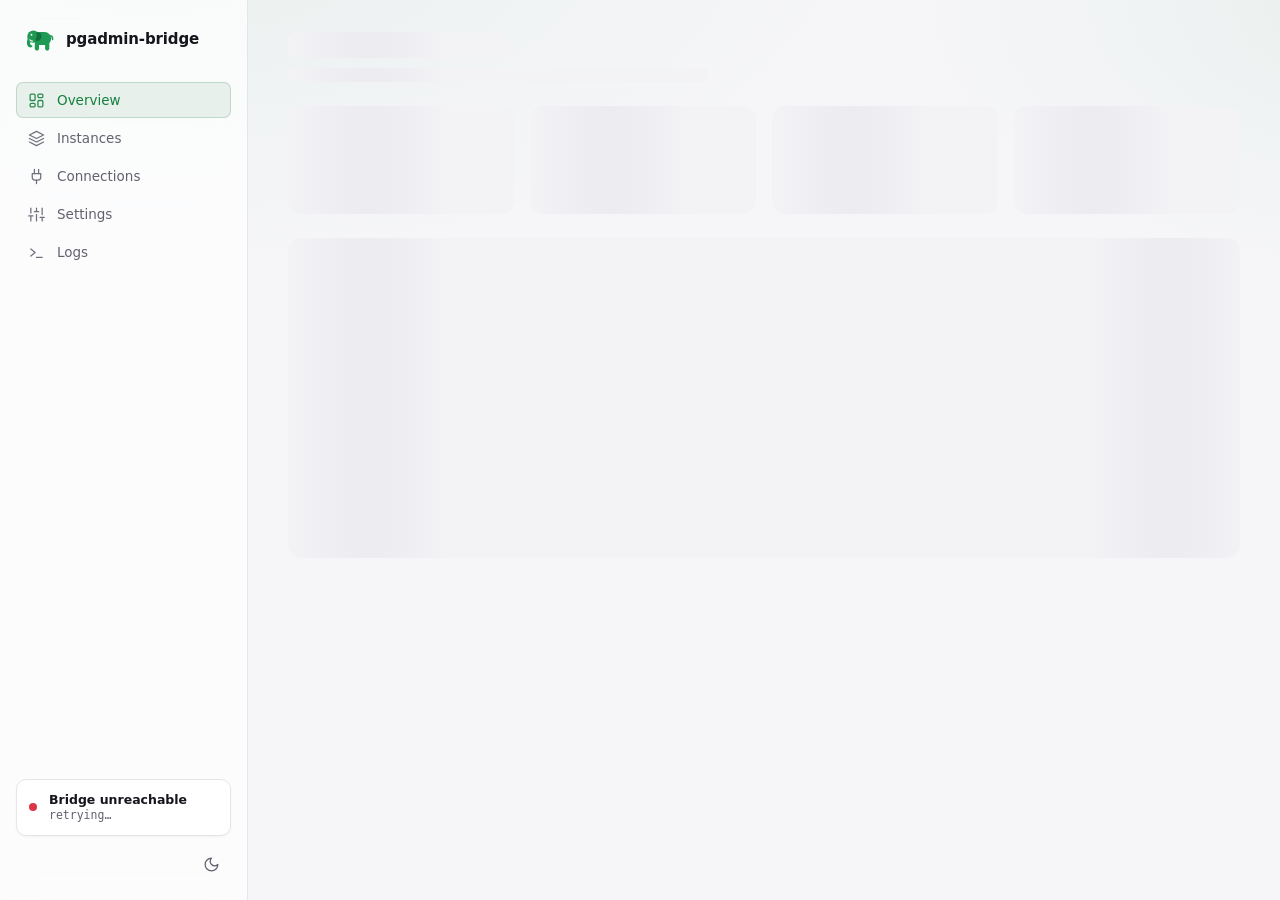
==== commit e88d97e5: "Rebrand the UI: green elephant logo, dark green accent - New logo and favicon: a flat green elephant" ====
--- a/pgadmin_bridge/web/static/index.html
+++ b/pgadmin_bridge/web/static/index.html
@@ -21,8 +21,8 @@
 <div class="app">
   <aside class="sidebar">
     <a class="brand" href="#/overview" aria-label="pgadmin-bridge home">
-      <span class="brand-mark" id="brand-mark"></span>
-      <span class="brand-name">pgadmin-bridge<small>Postgres wire ⇄ pgAdmin</small></span>
+      <img class="brand-logo" src="favicon.svg" alt="">
+      <span class="brand-name">pgadmin-bridge</span>
     </a>
     <nav class="nav" id="nav" aria-label="Main"></nav>
     <div class="sidebar-foot">
--- a/pgadmin_bridge/web/static/css/tokens.css
+++ b/pgadmin_bridge/web/static/css/tokens.css
@@ -37,7 +37,7 @@
 
   color-scheme: light;
   --bg: #f6f6f8;
-  --bg-glow: rgba(99, 91, 255, .07);
+  --bg-glow: rgba(21, 128, 61, .06);
   --surface: #ffffff;
   --surface-2: #f3f3f6;
   --surface-3: #ebebf0;
@@ -47,11 +47,11 @@
   --text: #15151c;
   --text-muted: #62626f;
   --text-faint: #9393a1;
-  --accent: #5b4ff0;
-  --accent-hover: #4c40e0;
-  --accent-text: #4a3fd6;
-  --accent-soft: rgba(91, 79, 240, .09);
-  --accent-ring: rgba(91, 79, 240, .28);
+  --accent: #166534;
+  --accent-hover: #14532d;
+  --accent-text: #15803d;
+  --accent-soft: rgba(22, 101, 52, .08);
+  --accent-ring: rgba(22, 101, 52, .25);
   --on-accent: #ffffff;
   --green: #12a150;
   --green-soft: rgba(18, 161, 80, .1);
@@ -64,7 +64,7 @@
   --shadow-sm: 0 1px 2px rgba(16, 16, 30, .05);
   --shadow: 0 1px 2px rgba(16, 16, 30, .04), 0 4px 16px -4px rgba(16, 16, 30, .08);
   --shadow-lg: 0 12px 48px -12px rgba(16, 16, 30, .25), 0 2px 6px rgba(16, 16, 30, .06);
-  --code-keyword: #7c3aed;
+  --code-keyword: #0369a1;
   --code-string: #0f7b4b;
   --code-number: #b45309;
 }
@@ -73,7 +73,7 @@
   :root:not([data-theme="light"]) {
     color-scheme: dark;
     --bg: #09090c;
-    --bg-glow: rgba(120, 110, 255, .10);
+    --bg-glow: rgba(34, 160, 90, .08);
     --surface: #111116;
     --surface-2: #17171e;
     --surface-3: #1f1f28;
@@ -83,11 +83,11 @@
     --text: #ececf1;
     --text-muted: #9d9dad;
     --text-faint: #686878;
-    --accent: #7a70ff;
-    --accent-hover: #8d84ff;
-    --accent-text: #a49dff;
-    --accent-soft: rgba(122, 112, 255, .13);
-    --accent-ring: rgba(122, 112, 255, .38);
+    --accent: #15803d;
+    --accent-hover: #16904a;
+    --accent-text: #4ade80;
+    --accent-soft: rgba(34, 197, 94, .11);
+    --accent-ring: rgba(34, 197, 94, .32);
     --on-accent: #ffffff;
     --green: #3dd68c;
     --green-soft: rgba(61, 214, 140, .12);
@@ -100,7 +100,7 @@
     --shadow-sm: 0 1px 2px rgba(0, 0, 0, .4);
     --shadow: 0 1px 2px rgba(0, 0, 0, .35), 0 8px 24px -8px rgba(0, 0, 0, .5);
     --shadow-lg: 0 24px 64px -16px rgba(0, 0, 0, .7), 0 0 0 1px rgba(255, 255, 255, .04);
-    --code-keyword: #b79cff;
+    --code-keyword: #7cc4ff;
     --code-string: #6ee7a8;
     --code-number: #fbbf6a;
   }
@@ -109,7 +109,7 @@
 :root[data-theme="dark"] {
   color-scheme: dark;
   --bg: #09090c;
-  --bg-glow: rgba(120, 110, 255, .10);
+  --bg-glow: rgba(34, 160, 90, .08);
   --surface: #111116;
   --surface-2: #17171e;
   --surface-3: #1f1f28;
@@ -119,11 +119,11 @@
   --text: #ececf1;
   --text-muted: #9d9dad;
   --text-faint: #686878;
-  --accent: #7a70ff;
-  --accent-hover: #8d84ff;
-  --accent-text: #a49dff;
-  --accent-soft: rgba(122, 112, 255, .13);
-  --accent-ring: rgba(122, 112, 255, .38);
+  --accent: #15803d;
+  --accent-hover: #16904a;
+  --accent-text: #4ade80;
+  --accent-soft: rgba(34, 197, 94, .11);
+  --accent-ring: rgba(34, 197, 94, .32);
   --on-accent: #ffffff;
   --green: #3dd68c;
   --green-soft: rgba(61, 214, 140, .12);
@@ -136,7 +136,7 @@
   --shadow-sm: 0 1px 2px rgba(0, 0, 0, .4);
   --shadow: 0 1px 2px rgba(0, 0, 0, .35), 0 8px 24px -8px rgba(0, 0, 0, .5);
   --shadow-lg: 0 24px 64px -16px rgba(0, 0, 0, .7), 0 0 0 1px rgba(255, 255, 255, .04);
-  --code-keyword: #b79cff;
+  --code-keyword: #7cc4ff;
   --code-string: #6ee7a8;
   --code-number: #fbbf6a;
 }
--- a/pgadmin_bridge/web/static/css/base.css
+++ b/pgadmin_bridge/web/static/css/base.css
@@ -66,18 +66,8 @@
   letter-spacing: -.01em;
 }
 .brand:hover { text-decoration: none; }
-.brand-mark {
-  display: grid;
-  place-items: center;
-  width: 32px;
-  height: 32px;
-  border-radius: 9px;
-  color: #fff;
-  background: linear-gradient(135deg, #7c6cff 0%, #5b4ff0 45%, #2f8cff 100%);
-  box-shadow: 0 6px 16px -6px rgba(91, 79, 240, .7), inset 0 1px 0 rgba(255, 255, 255, .25);
-}
-.brand-name { display: flex; flex-direction: column; line-height: 1.15; }
-.brand-name small { font-size: var(--text-xs); color: var(--text-faint); font-weight: 450; }
+.brand-logo { flex: none; width: 30px; height: 30px; }
+.brand-name { font-size: var(--text-lg); }
 
 .nav { position: relative; display: grid; gap: 2px; }
 .nav-indicator {
@@ -188,8 +178,7 @@
     overflow-x: auto;
     scrollbar-width: none;
   }
-  .brand-name small, .nav-section, .listener, .version, .nav-indicator { display: none; }
-  .brand-name { display: none; }
+  .nav-section, .listener, .version, .nav-indicator { display: none; }
   .nav { display: flex; gap: 2px; }
   .nav-link { height: 34px; padding: 0 var(--space-3); white-space: nowrap; }
   .nav-link[aria-current="page"] { background: var(--accent-soft); }
--- a/pgadmin_bridge/web/static/css/views.css
+++ b/pgadmin_bridge/web/static/css/views.css
@@ -49,8 +49,8 @@
 }
 .code .copy-btn { position: absolute; top: 8px; right: 8px; color: #a0a0b4; }
 .code .copy-btn:hover { background: rgba(255, 255, 255, .08); color: #fff; }
-.code .tok-k { color: #b79cff; }
-.code .tok-s { color: #6ee7a8; }
+.code .tok-k { color: #7cc4ff; }
+.code .tok-s { color: #86efac; }
 .code .tok-p { color: #7d7d92; }
 
 .checklist { display: grid; gap: 2px; padding: var(--space-2); }
@@ -74,7 +74,7 @@
 .check-title { font-weight: 550; }
 .check-item p { color: var(--text-muted); font-size: var(--text-sm); }
 .progress { height: 4px; margin: 0 var(--space-5) var(--space-4); border-radius: var(--radius-full); background: var(--surface-3); overflow: hidden; }
-.progress > span { display: block; height: 100%; border-radius: inherit; background: linear-gradient(90deg, var(--accent), #2f8cff); transition: width var(--slow) var(--ease); }
+.progress > span { display: block; height: 100%; border-radius: inherit; background: linear-gradient(90deg, var(--accent), #22c55e); transition: width var(--slow) var(--ease); }
 
 .feed { display: grid; padding: var(--space-2) 0; }
 .feed-item { display: grid; grid-template-columns: 18px minmax(0, 1fr) auto; gap: var(--space-3); align-items: start; padding: 7px var(--space-5); font-size: var(--text-sm); }
@@ -90,20 +90,7 @@
 .inst-grid { display: grid; grid-template-columns: repeat(auto-fill, minmax(320px, 1fr)); gap: var(--space-4); }
 .inst-card { display: flex; flex-direction: column; transition: border-color var(--normal), box-shadow var(--normal), transform var(--normal) var(--ease); }
 .inst-card:hover { border-color: var(--border-strong); transform: translateY(-2px); box-shadow: var(--shadow-lg); }
-.inst-top { display: flex; gap: var(--space-3); align-items: center; padding: var(--space-5) var(--space-5) var(--space-4); }
-.avatar {
-  display: grid;
-  place-items: center;
-  flex: none;
-  width: 40px;
-  height: 40px;
-  border-radius: 11px;
-  color: #fff;
-  font-weight: 650;
-  font-size: var(--text-md);
-  text-transform: uppercase;
-  box-shadow: inset 0 1px 0 rgba(255, 255, 255, .25), 0 4px 12px -6px rgba(0, 0, 0, .5);
-}
+.inst-top { display: flex; gap: var(--space-3); align-items: flex-start; padding: var(--space-5) var(--space-5) var(--space-4); }
 .inst-title { min-width: 0; flex: 1; }
 .inst-title h3 { overflow: hidden; text-overflow: ellipsis; white-space: nowrap; }
 .inst-title a { display: block; color: var(--text-muted); font-size: var(--text-sm); overflow: hidden; text-overflow: ellipsis; white-space: nowrap; }
@@ -171,20 +158,20 @@
 .log-line time { color: #5f5f75; }
 .log-kind { justify-self: start; height: 18px; margin-top: 1px; padding: 0 6px; border-radius: 4px; font-size: 10px; font-weight: 700; line-height: 18px; letter-spacing: .04em; text-transform: uppercase; }
 .log-text { white-space: pre-wrap; word-break: break-word; }
-.k-sql .log-kind { background: rgba(122, 112, 255, .18); color: #b3acff; }
+.k-sql .log-kind { background: rgba(34, 197, 94, .16); color: #86efac; }
 .k-error .log-kind { background: rgba(255, 107, 116, .18); color: #ff9aa0; }
 .k-error .log-text { color: #ffb4b8; }
 .k-http .log-kind { background: rgba(255, 255, 255, .07); color: #8c8ca3; }
 .k-http .log-text { color: #8c8ca3; }
-.k-session .log-kind { background: rgba(61, 214, 140, .15); color: #6ee7a8; }
-.k-system .log-kind { background: rgba(82, 168, 255, .15); color: #8cc5ff; }
-.log-text .target { color: #8cc5ff; }
-.log-text .ms { color: #6ee7a8; }
+.k-session .log-kind { background: rgba(82, 168, 255, .15); color: #8cc5ff; }
+.k-system .log-kind { background: rgba(255, 255, 255, .07); color: #b4b4c6; }
+.log-text .target { color: #86efac; }
+.log-text .ms { color: #8c8ca3; }
 .log-text .ms.slow { color: #fbbf6a; }
 .log-text .ms.very-slow { color: #ff9aa0; }
 .log-text .tag { color: #f0f0f5; font-weight: 600; }
-.log-text .tok-k { color: #c4b2ff; }
-.log-text .tok-s { color: #6ee7a8; }
+.log-text .tok-k { color: #7cc4ff; }
+.log-text .tok-s { color: #f2c48d; }
 .log-text .tok-n { color: #fbbf6a; }
 .log-text .tok-c { color: #5f5f75; }
 .log-text mark { background: rgba(251, 191, 106, .3); color: inherit; border-radius: 2px; }
